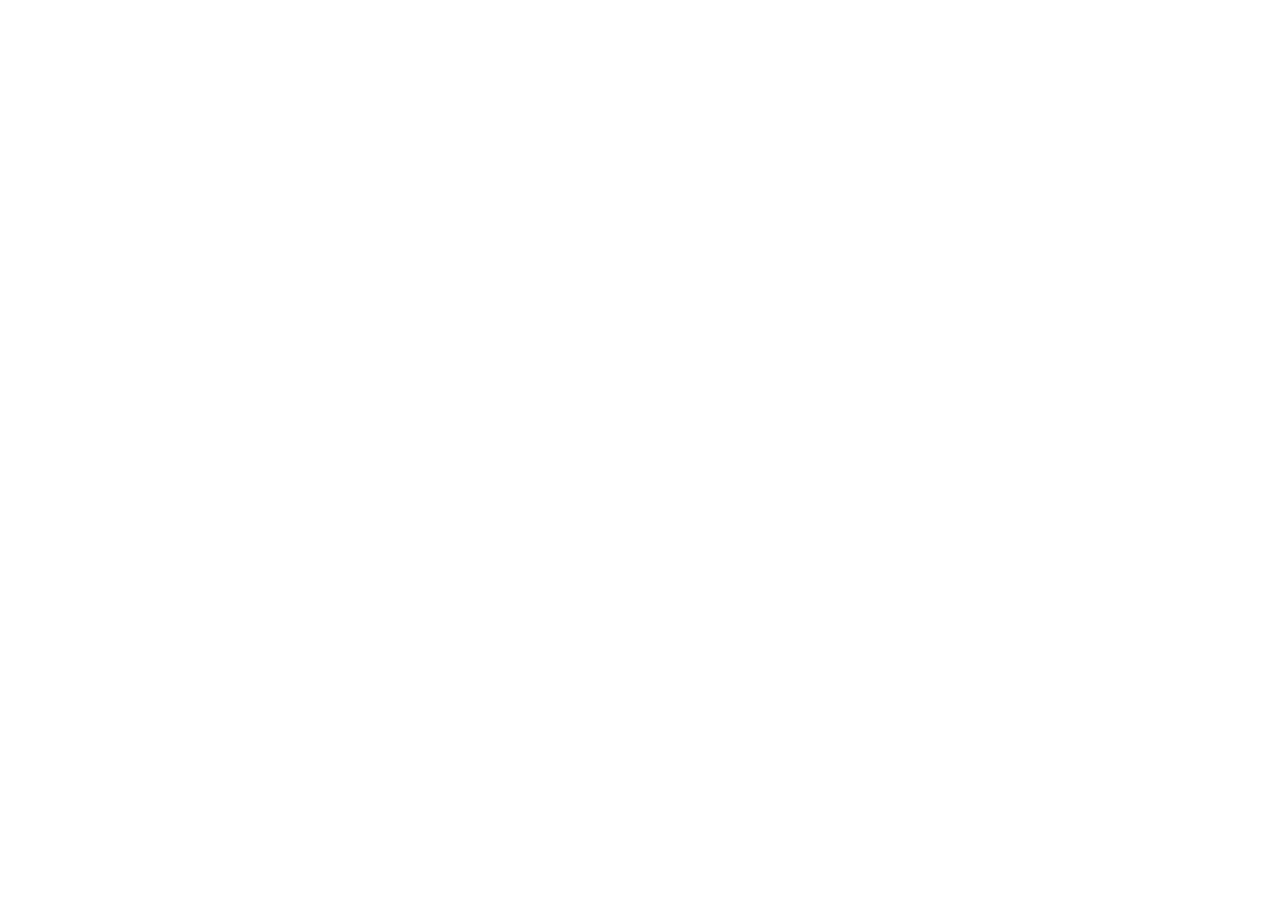
==== index.html @ 79e7b9fa "Criei a pagina principal" ====
<!DOCTYPE html>
<html lang="pt-br">
<head>
    <meta charset="UTF-8">
    <meta name="viewport" content="width=device-width, initial-scale=1.0">
    <title>Projeto Redes Sociais</title>
    <link rel="shortcut icon" href="favicon.ico" type="image/x-icon">
</head>
<body>
    
</body>
</html>
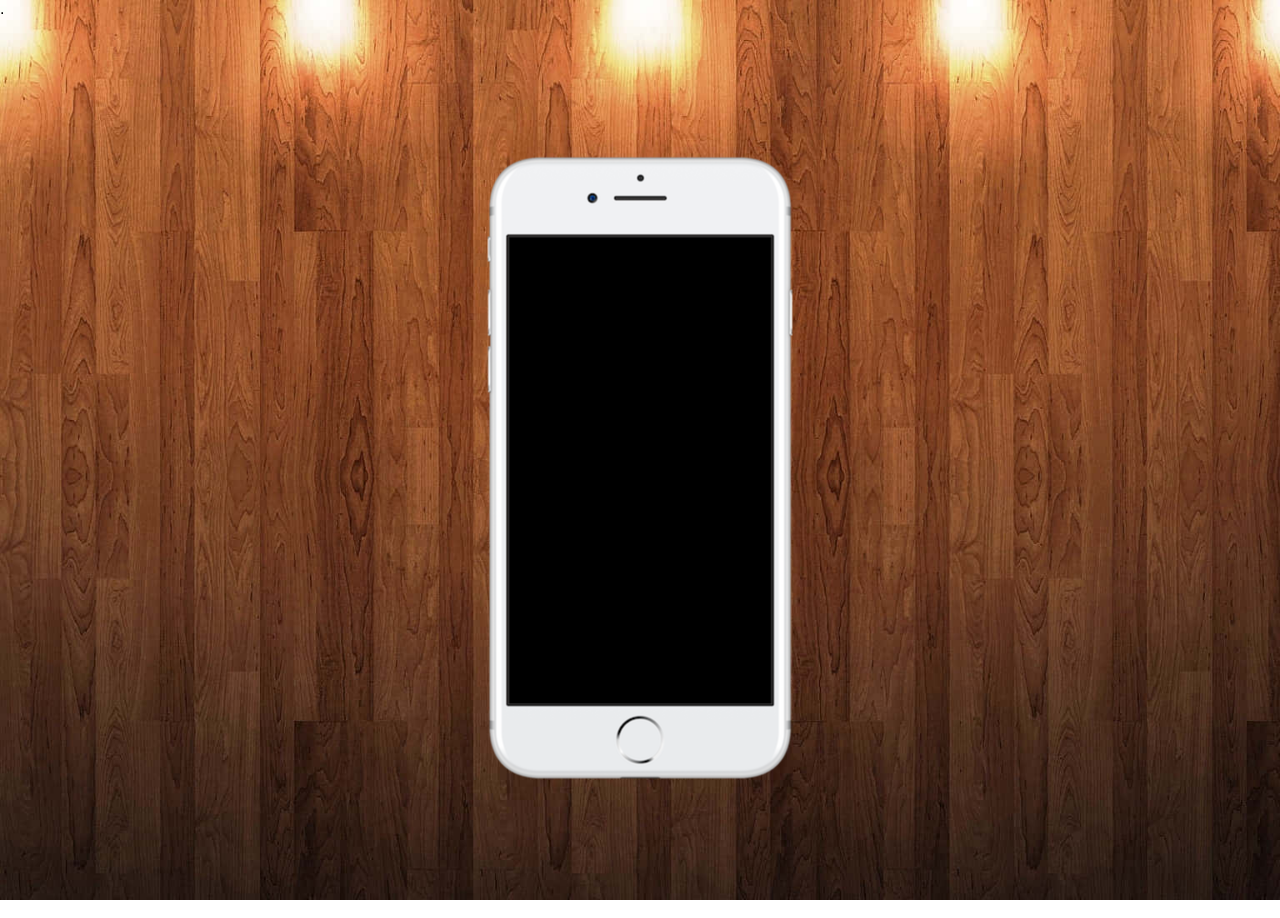
==== commit d1594b6a: "configurando a pagina inicial" ====
--- a/index.html
+++ b/index.html
@@ -4,9 +4,17 @@
     <meta charset="UTF-8">
     <meta name="viewport" content="width=device-width, initial-scale=1.0">
     <title>Projeto Redes Sociais</title>
-    <link rel="shortcut icon" href="favicon.ico" type="image/x-icon">
+    <link rel="shortcut icon" href="favicon.ico" type="image/x-icon">.
+    <link rel="stylesheet" href="estilos/style.css">
 </head>
 <body>
-    
+    <main>
+        <section id="telefone">
+
+        </section>
+        <section id="redes-sociais">
+
+        </section>
+    </main>
 </body>
 </html>
--- a/estilos/style.css
+++ b/estilos/style.css
@@ -0,0 +1,37 @@
+@charset "UTF-8";
+
+* {
+    margin: 0px;
+    padding: 0px;
+    font-family: Arial, Helvetica, sans-serif;
+}
+
+html, body {
+    height: 100vh;
+    width: 100vw;
+    
+}
+
+body {
+    background: url('../imagens/fundo-madeira-novo.jpg') no-repeat top center;
+    background-size: cover;
+    background-attachment: fixed;
+}
+
+main {
+    height: 100vh;
+    position: relative;
+    
+}
+
+section#telefone {
+    position: absolute;
+    top: 50%;
+    left: 50%;
+    transform: translate(-50%, -50%);
+
+    height: 627px;
+    width: 311px;
+    background: url('../imagens/frame-iphone.png') no-repeat;
+
+}
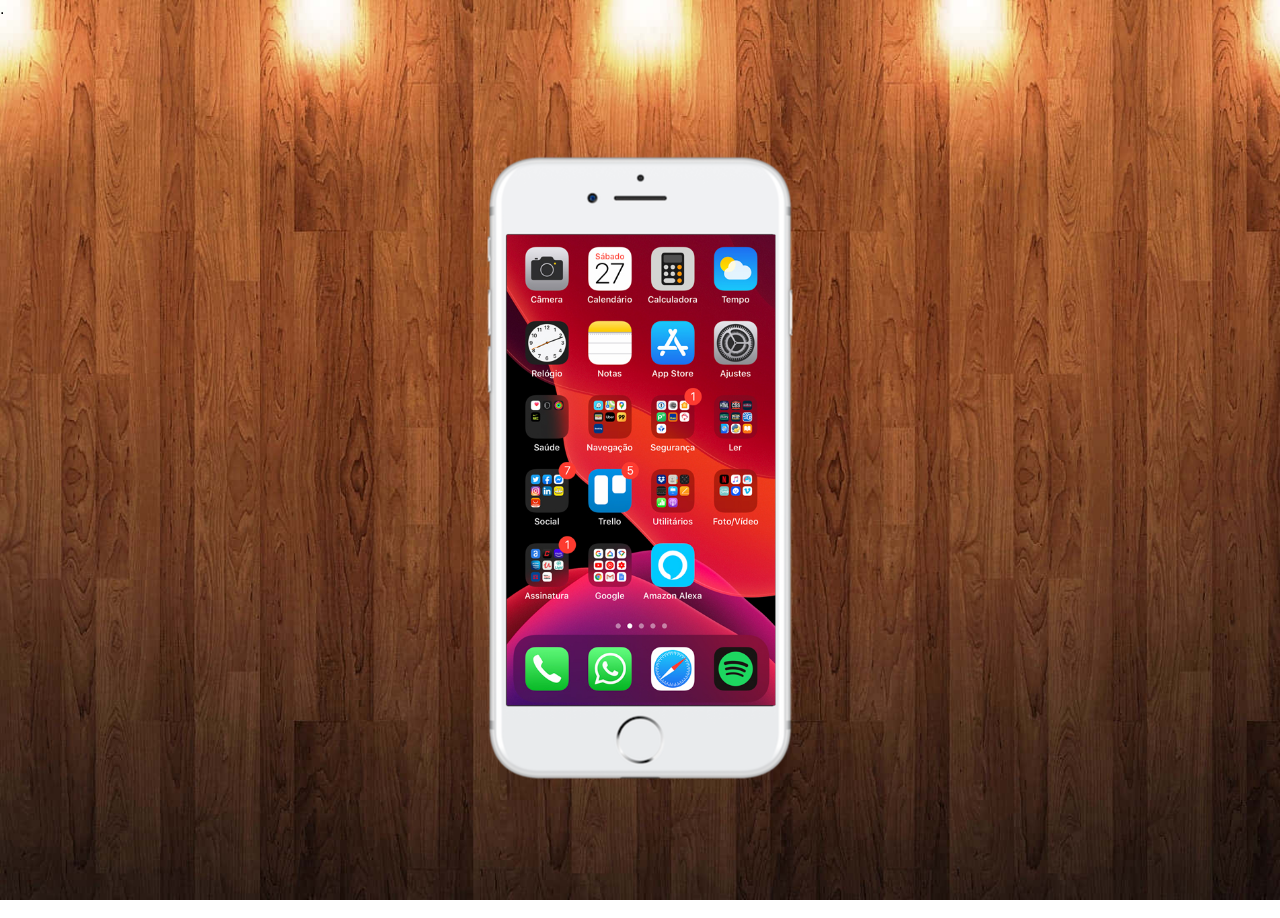
==== commit 6e799119: "criei a tela Home" ====
--- a/index.html
+++ b/index.html
@@ -10,7 +10,7 @@
 <body>
     <main>
         <section id="telefone">
-
+            <iframe src="home.html" name="tela" id="tela" frameborder="0"></iframe>
         </section>
         <section id="redes-sociais">
 
--- a/estilos/style.css
+++ b/estilos/style.css
@@ -34,4 +34,13 @@
     width: 311px;
     background: url('../imagens/frame-iphone.png') no-repeat;
 
+}
+
+iframe#tela {
+    position: relative;
+    top: 80px;
+    left: 22px;
+    
+    height: 471px;
+    width: 269px;
 }
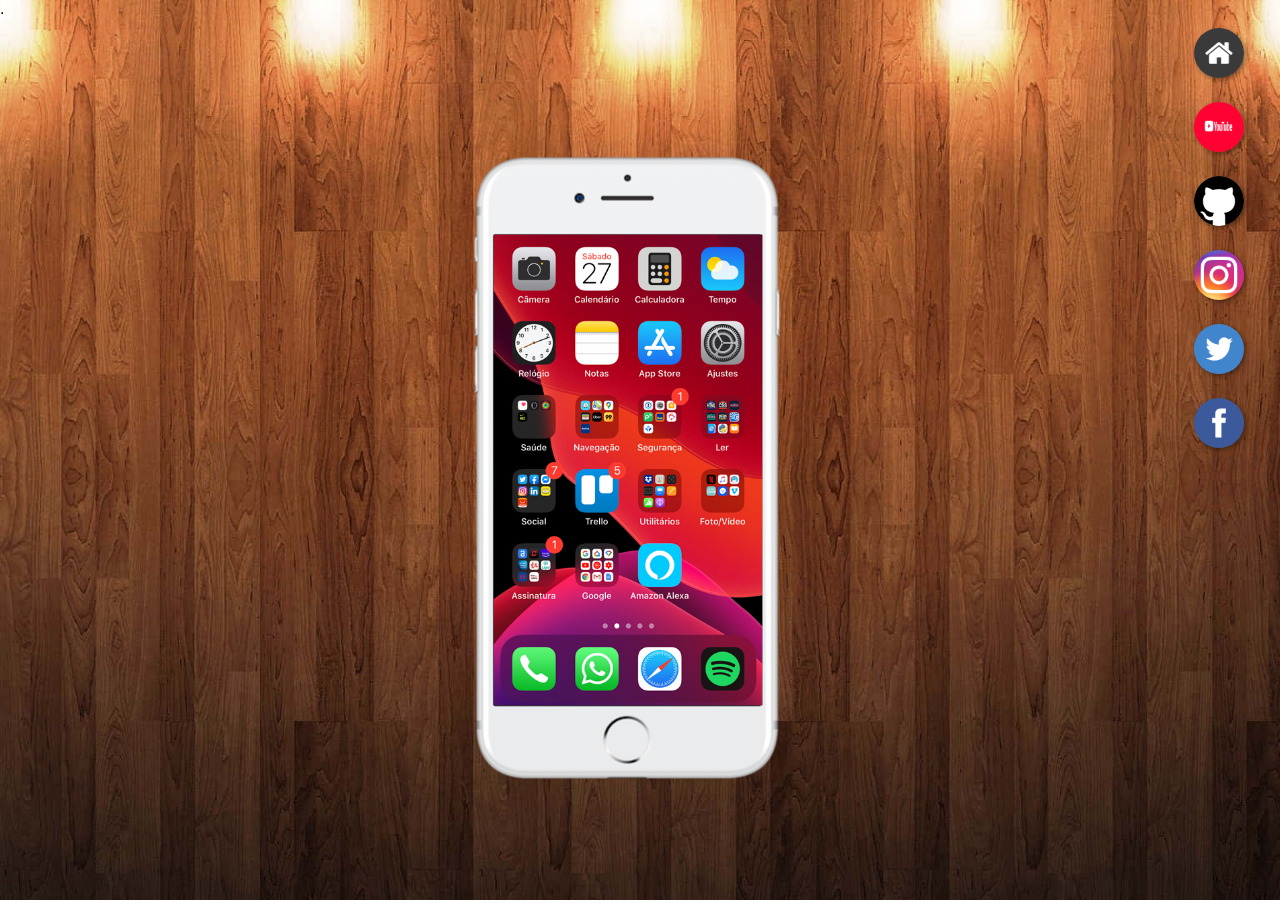
==== commit 68558f94: "botões laterais" ====
--- a/index.html
+++ b/index.html
@@ -13,7 +13,12 @@
             <iframe src="home.html" name="tela" id="tela" frameborder="0"></iframe>
         </section>
         <section id="redes-sociais">
-
+            <a href="#" target="tela"><img src="imagens/logo-home.jpg" alt="Home"></a> <br>
+            <a href="#" target="tela"><img src="imagens/logo-youtube.png" alt="Youtube"></a> <br>
+            <a href="#" target="tela"><img src="imagens/github_logo.png" alt="Github"></a> <br>
+            <a href="#" target="tela"><img src="imagens/Instagram_logo.png" alt="Instagram"></a> <br>
+            <a href="#" target="tela"><img src="imagens/logo-twitter.png" alt="Twitter"></a> <br>
+            <a href="#" target="tela"><img src="imagens/logo-face.jpg" alt="Facebook"></a>
         </section>
     </main>
 </body>
--- a/estilos/style.css
+++ b/estilos/style.css
@@ -7,8 +7,8 @@
 }
 
 html, body {
-    height: 100vh;
-    width: 100vw;
+    height: 99vh;
+    width: 98vw;
     
 }
 
@@ -43,4 +43,24 @@
     
     height: 471px;
     width: 269px;
+}
+
+section#redes-sociais {
+    text-align: right;
+}
+
+section#redes-sociais img {
+
+    width: 50px;
+    margin: 10px;
+    border-radius: 50%;
+    box-shadow: 2px 2px 5px rgba(0, 0, 0, 0.400);
+    box-sizing: border-box;
+}
+
+section#redes-sociais img:hover {
+    border: 2px solid rgba(255, 255, 255, 0.509);
+    transform: translate(-3px, -3px);
+    box-shadow: 5px 5px 10px rgba(0, 0, 0, 0.632);
+    transition: transform 0.3s;
 }
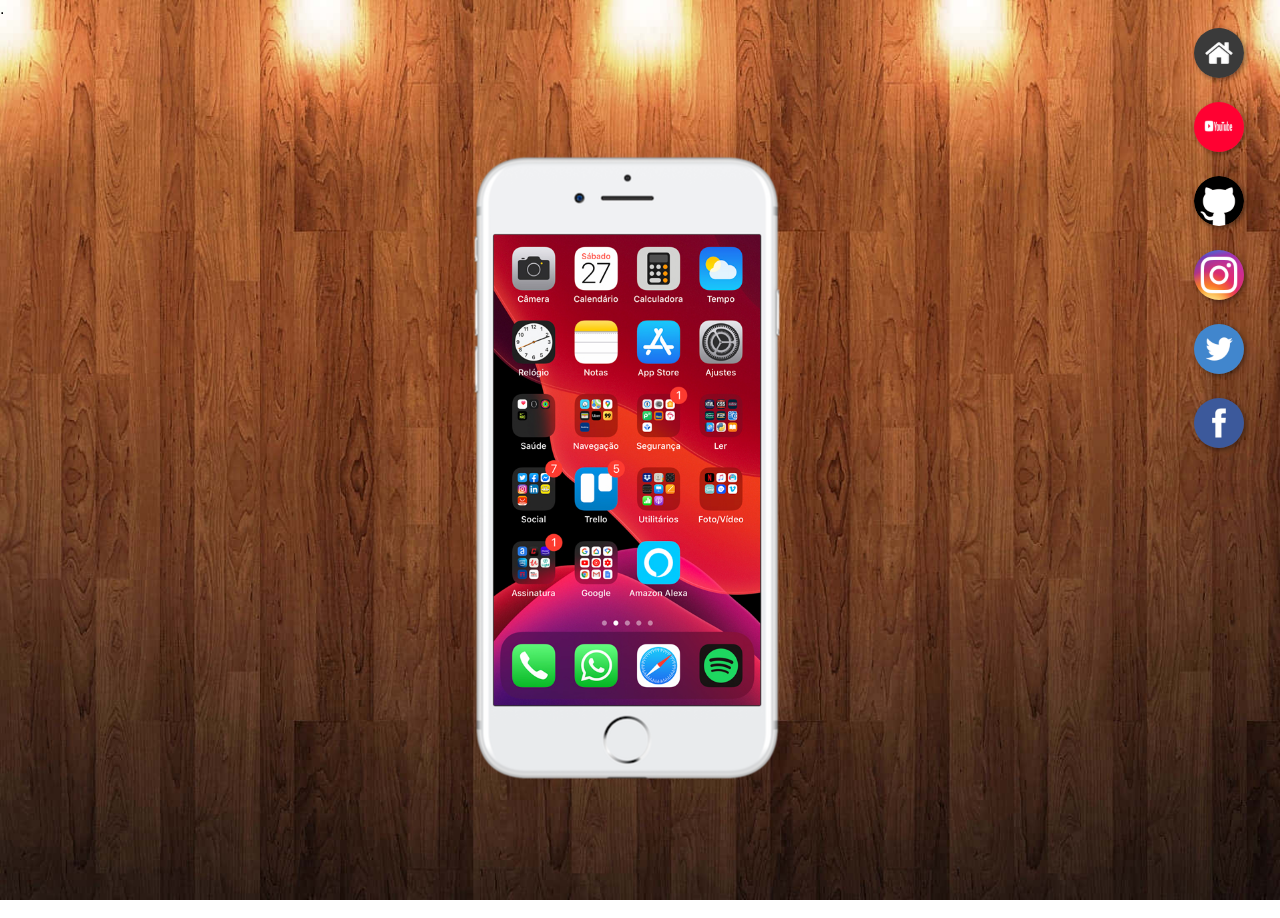
==== commit 73672dae: "Terminado o mini-projeto social" ====
--- a/index.html
+++ b/index.html
@@ -13,12 +13,12 @@
             <iframe src="home.html" name="tela" id="tela" frameborder="0"></iframe>
         </section>
         <section id="redes-sociais">
-            <a href="#" target="tela"><img src="imagens/logo-home.jpg" alt="Home"></a> <br>
+            <a href="home.html" target="tela"><img src="imagens/logo-home.jpg" alt="Home"></a> <br>
             <a href="#" target="tela"><img src="imagens/logo-youtube.png" alt="Youtube"></a> <br>
             <a href="#" target="tela"><img src="imagens/github_logo.png" alt="Github"></a> <br>
-            <a href="#" target="tela"><img src="imagens/Instagram_logo.png" alt="Instagram"></a> <br>
-            <a href="#" target="tela"><img src="imagens/logo-twitter.png" alt="Twitter"></a> <br>
-            <a href="#" target="tela"><img src="imagens/logo-face.jpg" alt="Facebook"></a>
+            <a href="instagram.html" target="tela"><img src="imagens/Instagram_logo.png" alt="Instagram"></a> <br>
+            <a href="twitter.html" target="tela"><img src="imagens/logo-twitter.png" alt="Twitter"></a> <br>
+            <a href="facebook.html" target="tela"><img src="imagens/logo-face.jpg" alt="Facebook"></a>
         </section>
     </main>
 </body>
--- a/estilos/style.css
+++ b/estilos/style.css
@@ -42,7 +42,7 @@
     left: 22px;
     
     height: 471px;
-    width: 269px;
+    width: 267px;
 }
 
 section#redes-sociais {
